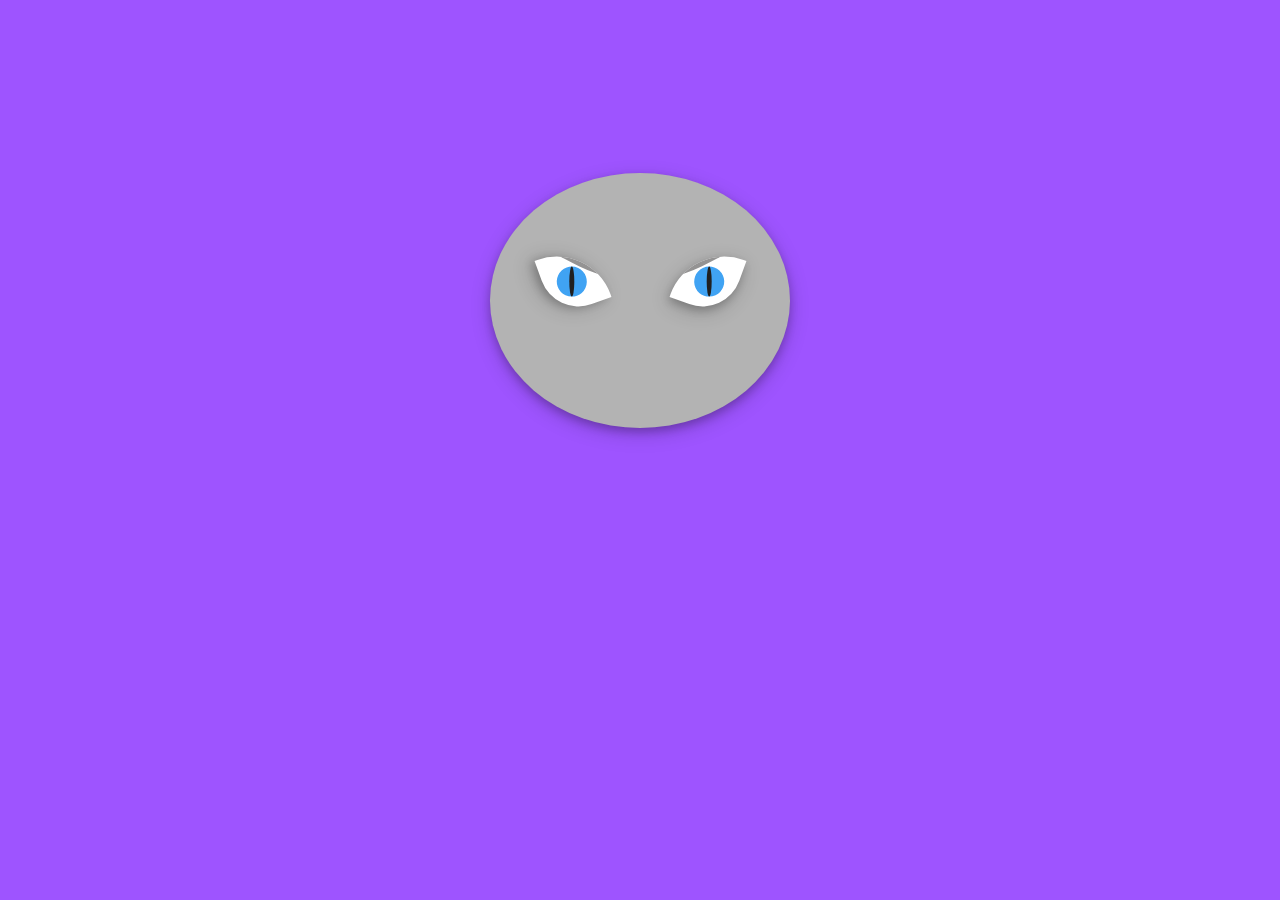
==== index.html @ 2d7a707e "cara gatito gris, con pestañeo al presionar" ====
<!DOCTYPE html>
<html lang="en">
<head>
  <meta charset="UTF-8">
  <meta http-equiv="X-UA-Compatible" content="IE=edge">
  <meta name="viewport" content="width=device-width, initial-scale=1.0">
  <link rel="stylesheet" href="style.css">
  <link rel="stylesheet" href="eye.css">

  <title>Cat Css</title>
</head>
<body>
  
  
  <div class="head">
    
    <div class="container">
      <div class="eye-l">
        <div class="ceye-l">
          <span></span>
        </div>
        <div class="ball-l">
          <div class="sball-l"></div>
        </div>
      </div>
      <div class="eye-r">
        <div class="ceye-r">
          <span></span>
        </div>
        <div class="ball-r">
          <div class="sball-r"></div>
        </div>
      </div>
    </div>
  </div>
    
  </div>
</body>
</html>
---- style.css ----
*{
  margin: 0;
  padding: 0;
  box-sizing: border-box;
}
:root{
  --backgrounnd: #9E54FF;
  --skin: #b3b3b3;
  --white: #FFFEFA;
  --black: #000000;
  --grey: #BABABA;
  --rose: #FF9AC9;
}


body{
  height: 100%;
  min-height: 600px;
  background: var(--backgrounnd);
  display: flex;
  align-items: center;
  justify-content: center;
}

.head{
  width: 300px;
  height: 255px;
  background: var(--skin);
  border-radius: 50%;
  position: relative;
  display: flex;
  justify-content: center;
  box-shadow: 0 4px 8px 0 rgba(0, 0, 0, 0.2), 0 6px 20px 0 rgba(0, 0, 0, 0.19);
}

.head:hover .ceye-l span{
  height: 100%;
}
.head:hover .ceye-r span{
  height: 100%;
}
---- eye.css ----
.container{
    width: 65%;
    height: 60px;
    top: 30%;
    position: relative;
    display: flex;
    justify-content: space-between;
}


/* RIGHT EYE */

.eye-r{
    width: 60px;
    height: 60px;
    background-color: #fff;
    border-radius: 95% 0 65% 0;
    transform: rotate(20deg);
    overflow: hidden;
    /* border: 1px solid #262626; */
    /* border-top: 2px solid #262626; */
    /* border-bottom: 1px solid #262626; */
    box-shadow: 0 4px 8px 0 rgba(0, 0, 0, 0.2), 0 6px 20px 0 rgba(0, 0, 0, 0.19)
}

.ball-r{
    width: 30px;
    height: 30px;
    background-color: rgb(64, 163, 243);
    position: absolute;
    top: 54%;
    left: 54%;
    transform: translate(-50%, -50%);
    border-radius: 50%;
}

.sball-r{
    width: 5px;
    height: 30px;
    background-color: rgb(32, 32, 32);
    position: absolute;
    top: 50%;
    left: 50%;
    transform: translate(-50%, -50%) rotate(340deg);
    border-radius: 50%;
}

.ceye-r{
    width: 85px;
    height: 60px;
    position: absolute;
    top: 53%;
    left: 53%;
    transform: translate(-50%, -50%) rotate(-45deg);
    z-index: 999;
}
.ceye-r span{
    width: 100%;
    height: 22%;
    display: block;
    background-color: #949393;
    border-radius: 0 0 70% 70%;
    transition: .35s;
}

/* .eye-r:hover > .ceye-r span{
    height: 100%;
} */

/* LEFT EYE */

.eye-l{
    width: 60px;
    height: 60px;
    background-color: #fff;
    border-radius: 95% 0 65% 0;
    transform: rotate(70deg);
    overflow: hidden;
    box-shadow: 0 4px 8px 0 rgba(0, 0, 0, 0.2), 0 6px 20px 0 rgba(0, 0, 0, 0.19)
}

.ball-l{
    width: 30px;
    height: 30px;
    background-color: rgb(64, 163, 243);
    position: absolute;
    top: 54%;
    left: 54%;
    transform: translate(-50%, -50%);
    border-radius: 50%;
}

.sball-l{
    width: 5px;
    height: 30px;
    background-color: rgb(32, 32, 32);
    position: absolute;
    top: 50%;
    left: 50%;
    transform: translate(-50%, -50%) rotate(290deg);
    border-radius: 50%;
}

.ceye-l{
    width: 85px;
    height: 60px;
    position: absolute;
    top: 53%;
    left: 53%;
    transform: translate(-50%, -50%) rotate(-45deg);
    z-index: 999;
}
.ceye-l span{
    width: 100%;
    height: 22%;
    display: block;
    background-color: #949393;
    border-radius: 0 0 60% 60%;
    transition: .35s;
}

/* .container:hover > .ceye-l span, .ceye-r span {
    height: 100%;
} */
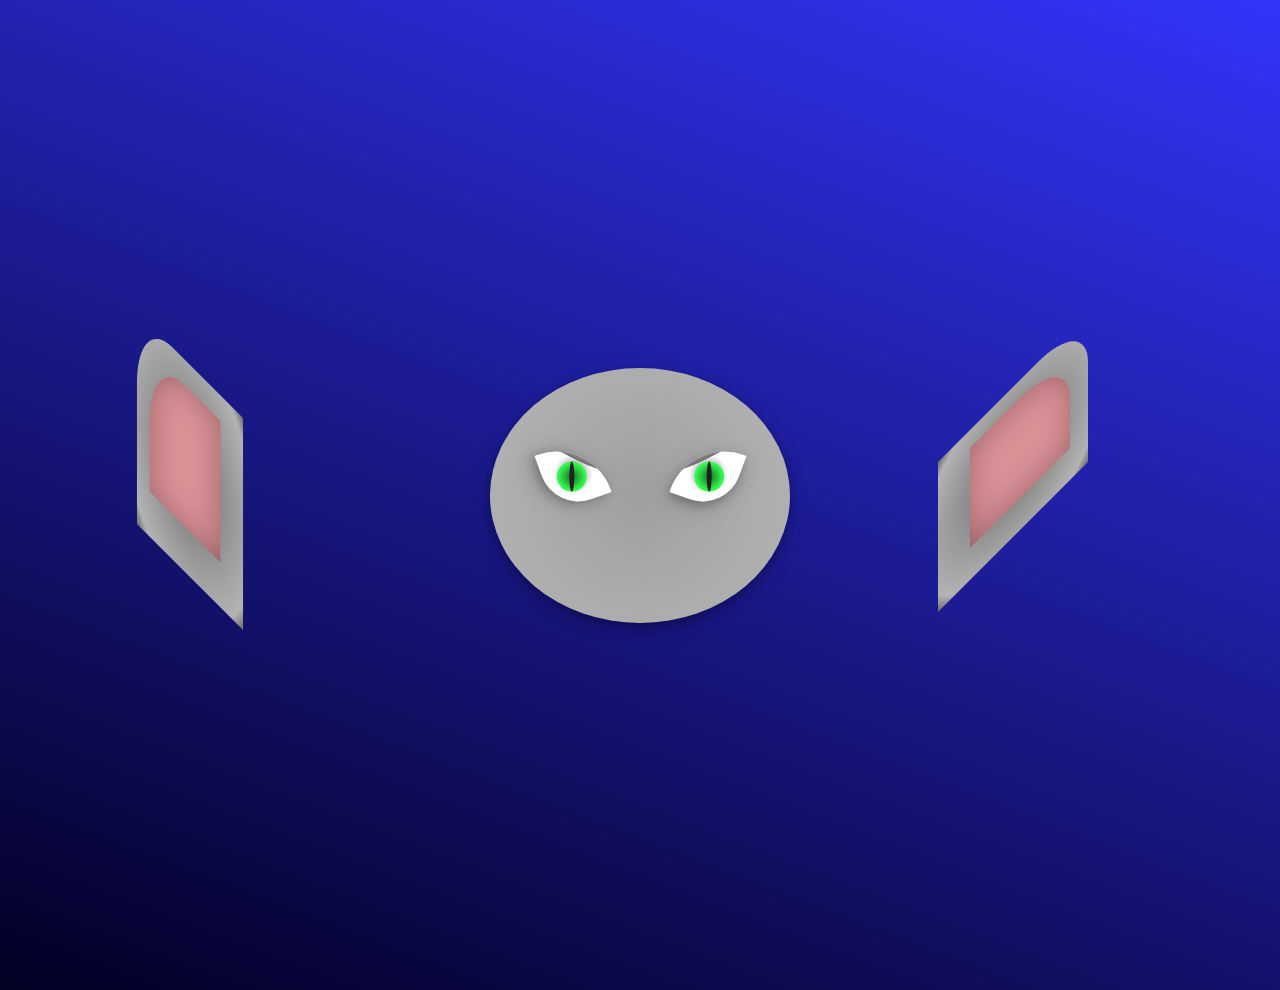
==== commit 5aaac1f3: "gato con orejas" ====
--- a/index.html
+++ b/index.html
@@ -6,14 +6,22 @@
   <meta name="viewport" content="width=device-width, initial-scale=1.0">
   <link rel="stylesheet" href="style.css">
   <link rel="stylesheet" href="eye.css">
+  <link rel="stylesheet" href="ears.css">
 
   <title>Cat Css</title>
 </head>
 <body>
   
   
+  <div class="ear-l">
+    <div class="ear-in-l"></div>
+  </div>
+  <div class="ear-r">
+    <div class="ear-in-r"></div>
+  </div>
   <div class="head">
     
+
     <div class="container">
       <div class="eye-l">
         <div class="ceye-l">
@@ -33,7 +41,10 @@
       </div>
     </div>
   </div>
-    
+  
+  <!-- <div class="ear">
+    <div class="ear-in"></div>
+  </div> -->
   </div>
 </body>
 </html>
--- a/style.css
+++ b/style.css
@@ -15,8 +15,9 @@
 
 body{
   height: 100%;
-  min-height: 600px;
-  background: var(--backgrounnd);
+  min-height: 990px;
+  background: rgb(2,0,36);
+  background: linear-gradient(21deg, rgba(2,0,36,1) 0%, rgba(52,52,250,1) 100%);
   display: flex;
   align-items: center;
   justify-content: center;
@@ -25,7 +26,8 @@
 .head{
   width: 300px;
   height: 255px;
-  background: var(--skin);
+  background: rgb(159,159,159);
+background: radial-gradient(circle, rgba(159,159,159,1) 0%, rgba(179,179,179,1) 89%, rgba(108,106,106,1) 100%);
   border-radius: 50%;
   position: relative;
   display: flex;
--- a/eye.css
+++ b/eye.css
@@ -14,7 +14,8 @@
 .eye-r{
     width: 60px;
     height: 60px;
-    background-color: #fff;
+    background: rgb(108,108,108);
+background: radial-gradient(circle, rgba(108,108,108,1) 0%, rgba(255,255,255,1) 46%);
     border-radius: 95% 0 65% 0;
     transform: rotate(20deg);
     overflow: hidden;
@@ -27,7 +28,8 @@
 .ball-r{
     width: 30px;
     height: 30px;
-    background-color: rgb(64, 163, 243);
+    background: rgb(22,112,35);
+background: radial-gradient(circle, rgba(22,112,35,1) 0%, rgba(52,250,81,1) 65%);
     position: absolute;
     top: 54%;
     left: 54%;
@@ -59,7 +61,8 @@
     width: 100%;
     height: 22%;
     display: block;
-    background-color: #949393;
+    background: rgb(108,108,108);
+background: linear-gradient(0deg, rgba(108,108,108,1) 0%, rgba(186,186,186,1) 91%);
     border-radius: 0 0 70% 70%;
     transition: .35s;
 }
@@ -73,7 +76,8 @@
 .eye-l{
     width: 60px;
     height: 60px;
-    background-color: #fff;
+    background: rgb(108,108,108);
+    background: radial-gradient(circle, rgba(108,108,108,1) 0%, rgba(255,255,255,1) 46%);
     border-radius: 95% 0 65% 0;
     transform: rotate(70deg);
     overflow: hidden;
@@ -83,7 +87,8 @@
 .ball-l{
     width: 30px;
     height: 30px;
-    background-color: rgb(64, 163, 243);
+    background: rgb(22,112,35);
+    background: radial-gradient(circle, rgba(22,112,35,1) 0%, rgba(52,250,81,1) 65%);
     position: absolute;
     top: 54%;
     left: 54%;
@@ -115,7 +120,8 @@
     width: 100%;
     height: 22%;
     display: block;
-    background-color: #949393;
+    background: rgb(108,108,108);
+background: linear-gradient(0deg, rgba(108,108,108,1) 0%, rgba(186,186,186,1) 91%);
     border-radius: 0 0 60% 60%;
     transition: .35s;
 }
--- a/ears.css
+++ b/ears.css
@@ -0,0 +1,47 @@
+.ear-l{
+    width: 150px;
+    height: 150px;
+    transform: rotate(45deg) skew(45deg);
+    border-top-left-radius: 50px;
+    top: 44%;
+    left: 9%;
+    position: absolute;
+    background: rgb(108,106,106);
+background: radial-gradient(circle, rgba(108,106,106,1) 0%, rgba(179,179,179,1) 89%, rgba(108,106,106,1) 100%);
+}
+.ear-in-l{
+    width: 100px;
+    height: 100px;
+    border-top-left-radius: 50px;
+    top: 12%;
+    left: 12%;
+    background-color: rgb(223, 147, 153);
+    box-shadow: 0px 0px 35px -12px rgba(0,0,0,0.53) inset;
+-webkit-box-shadow: 0px 0px 35px -12px rgba(0,0,0,0.53) inset;
+-moz-box-shadow: 0px 0px 35px -12px rgba(0,0,0,0.53) inset;
+    position: absolute;
+}
+
+.ear-r{
+    width: 150px;
+    height: 150px;
+    transform: rotate(90deg) skew(45deg);
+    border-top-left-radius: 50px;
+    top: 43%;
+    right: 15%;
+    position: absolute;
+    background: rgb(108,106,106);
+background: radial-gradient(circle, rgba(108,106,106,1) 0%, rgba(179,179,179,1) 89%, rgba(108,106,106,1) 100%);
+}
+.ear-in-r{
+    width: 100px;
+    height: 100px;
+    border-top-left-radius: 50px;
+    top: 12%;
+    left: 12%;
+    background-color: rgb(223, 147, 153);
+    box-shadow: 0px 0px 35px -12px rgba(0,0,0,0.53) inset;
+    -webkit-box-shadow: 0px 0px 35px -12px rgba(0,0,0,0.53) inset;
+    -moz-box-shadow: 0px 0px 35px -12px rgba(0,0,0,0.53) inset;
+    position: absolute;
+}
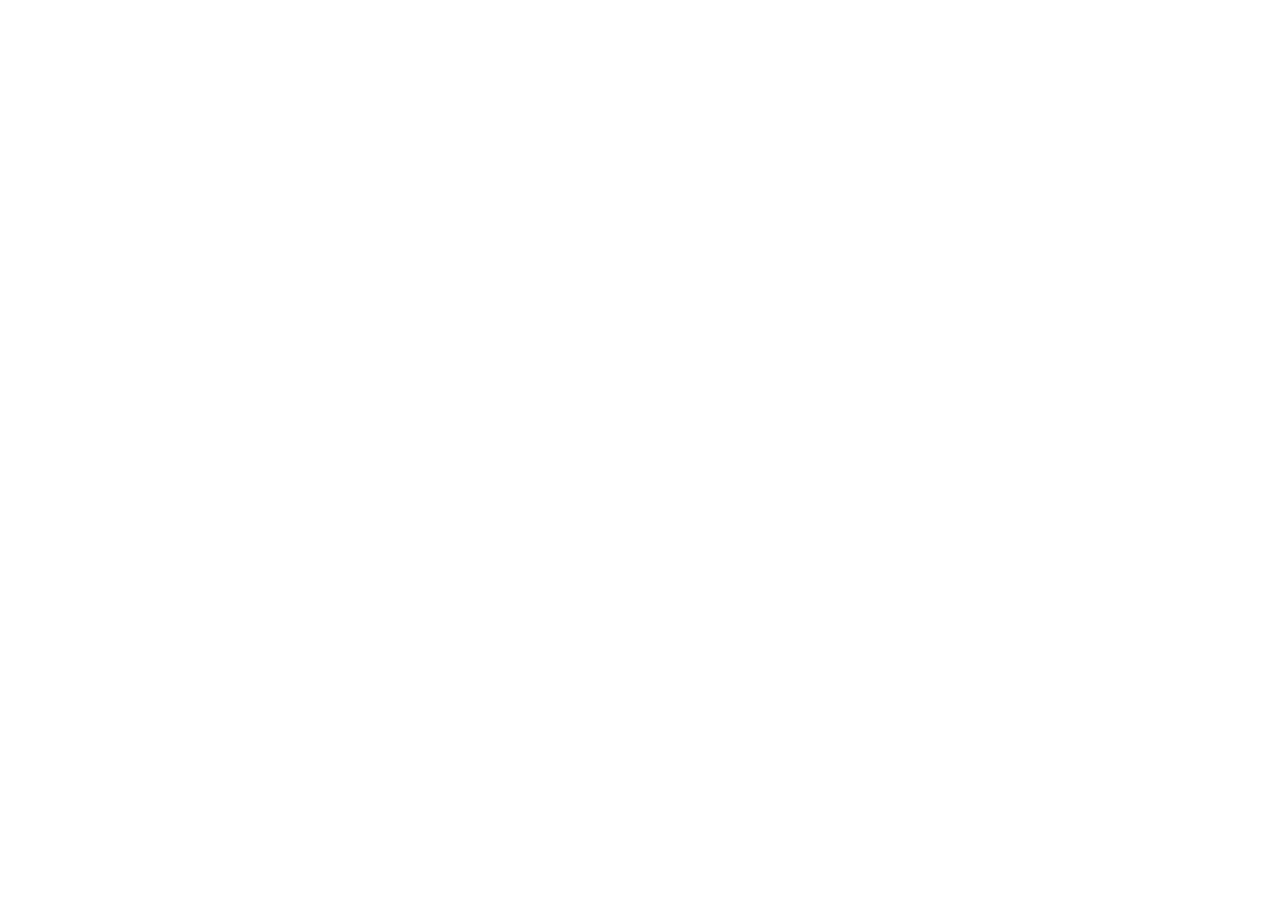
==== commit f7359915: "Cat v1.0 folder" ====
--- a/index.html
+++ b/index.html
@@ -1,50 +1,13 @@
 <!DOCTYPE html>
 <html lang="en">
 <head>
-  <meta charset="UTF-8">
-  <meta http-equiv="X-UA-Compatible" content="IE=edge">
-  <meta name="viewport" content="width=device-width, initial-scale=1.0">
-  <link rel="stylesheet" href="style.css">
-  <link rel="stylesheet" href="eye.css">
-  <link rel="stylesheet" href="ears.css">
-
-  <title>Cat Css</title>
+    <meta charset="UTF-8">
+    <meta http-equiv="X-UA-Compatible" content="IE=edge">
+    <meta name="viewport" content="width=device-width, initial-scale=1.0">
+    <link rel="stylesheet" href="style.css">
+    <title>Gato v2.0</title>
 </head>
 <body>
-  
-  
-  <div class="ear-l">
-    <div class="ear-in-l"></div>
-  </div>
-  <div class="ear-r">
-    <div class="ear-in-r"></div>
-  </div>
-  <div class="head">
     
-
-    <div class="container">
-      <div class="eye-l">
-        <div class="ceye-l">
-          <span></span>
-        </div>
-        <div class="ball-l">
-          <div class="sball-l"></div>
-        </div>
-      </div>
-      <div class="eye-r">
-        <div class="ceye-r">
-          <span></span>
-        </div>
-        <div class="ball-r">
-          <div class="sball-r"></div>
-        </div>
-      </div>
-    </div>
-  </div>
-  
-  <!-- <div class="ear">
-    <div class="ear-in"></div>
-  </div> -->
-  </div>
 </body>
 </html>
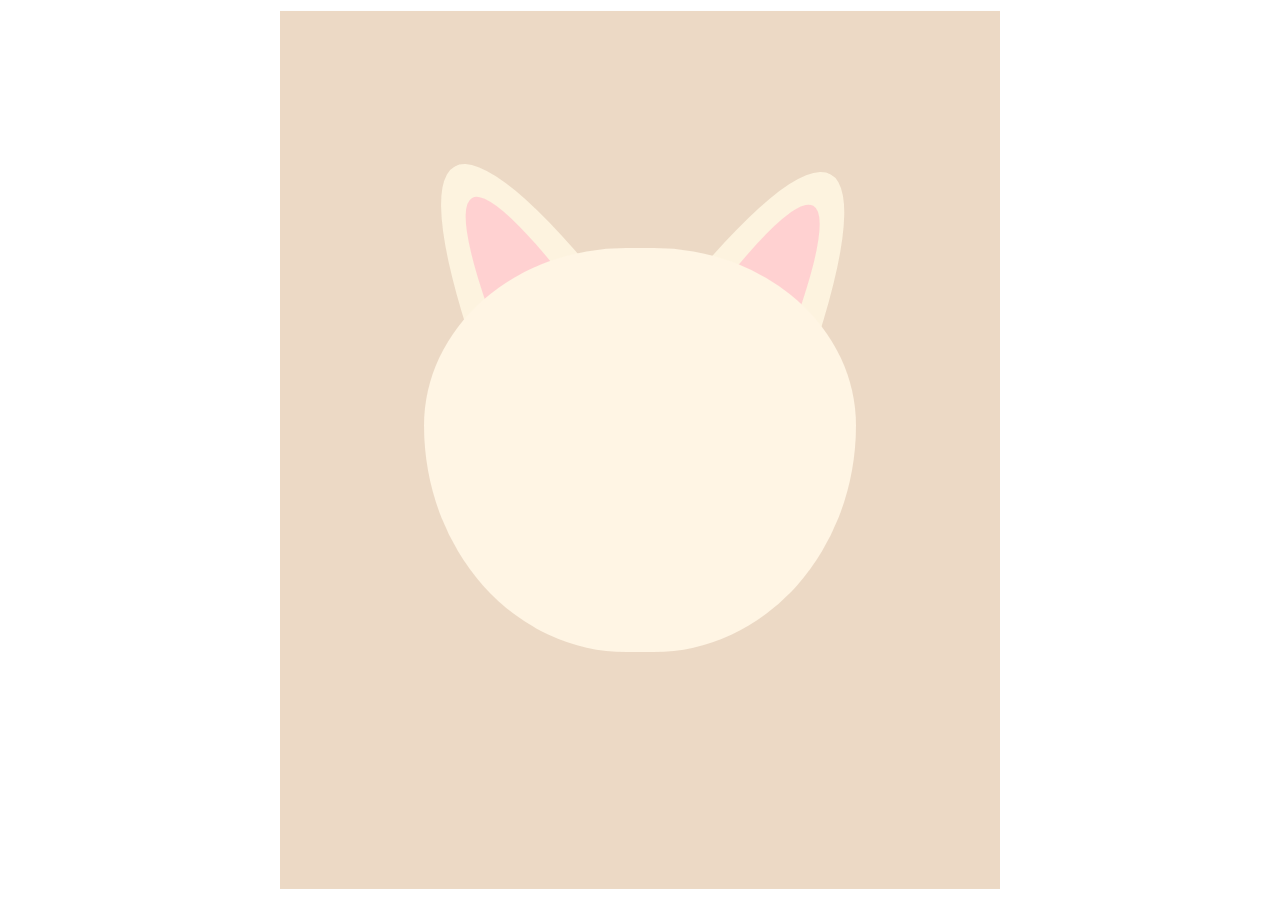
==== commit 090ddf3e: "cat v2.0 head and ears" ====
--- a/index.html
+++ b/index.html
@@ -8,6 +8,16 @@
     <title>Gato v2.0</title>
 </head>
 <body>
-    
+    <div class="container">
+        <div class="ears ear-l"></div>
+        <div class="ears ear-r"></div>
+        <div class="head">
+            <div class="eye-l"></div>
+            <div class="eye-r"></div>
+            <div class="mouth">
+                <div class="nose"></div>
+            </div>
+        </div>
+    </div>
 </body>
 </html>
--- a/style.css
+++ b/style.css
@@ -0,0 +1,56 @@
+body{
+    margin: 0; padding: 0;
+    position: relative;
+    min-height: 100vh;
+}
+:root{
+    --container-hue: 30;
+    --head__bg: #fff;
+    --size: 80;
+    --unit: calc((var(--size) / 820 ) * 1vmin);
+    --skin:#fff5e4;
+    --skindark:#ddd3c0;
+    --nose: #FFE3E1;
+    --ear: #FFD1D1;
+    --blush: #FF9494;
+    --blueeye: #9ADCFF;
+    --greeneye: #C3FF99;
+}
+
+.container{
+    position: fixed;
+    top: 50%;
+    left: 50%;
+    transform: translate(-50%, -50%);
+    width: calc(820 * var(--unit));
+    height: calc(1000 * var(--unit));
+    background: hsla(var(--container-hue), 50%, 70%, 0.5);
+}
+
+.ears{
+    width: 20%;
+    height: 80%;
+    position: absolute;
+    border: 4vmin solid #fdf3df;
+    border-radius: 70% 70% 0% 0% / 120% 120% 0% 0%;
+    background: var(--ear);
+    clip-path: inset(0 0 80% 0);
+    top: 0;
+    left: 0;
+}
+.ear-l{
+    transform: rotate(29deg) translate(129%, -3%);
+}
+.ear-r{
+    transform: rotate(-29deg) translate(79%, 28%);
+}
+.head{
+    width: 60%;
+    height: 46%;
+    top: 50%;
+    left:50%;
+    position: absolute;
+    transform: translate(-50%,-50%);
+    background: var(--skin);
+    border-radius: 50% 50% 50% 50% / 47% 47% 60% 60%;
+}
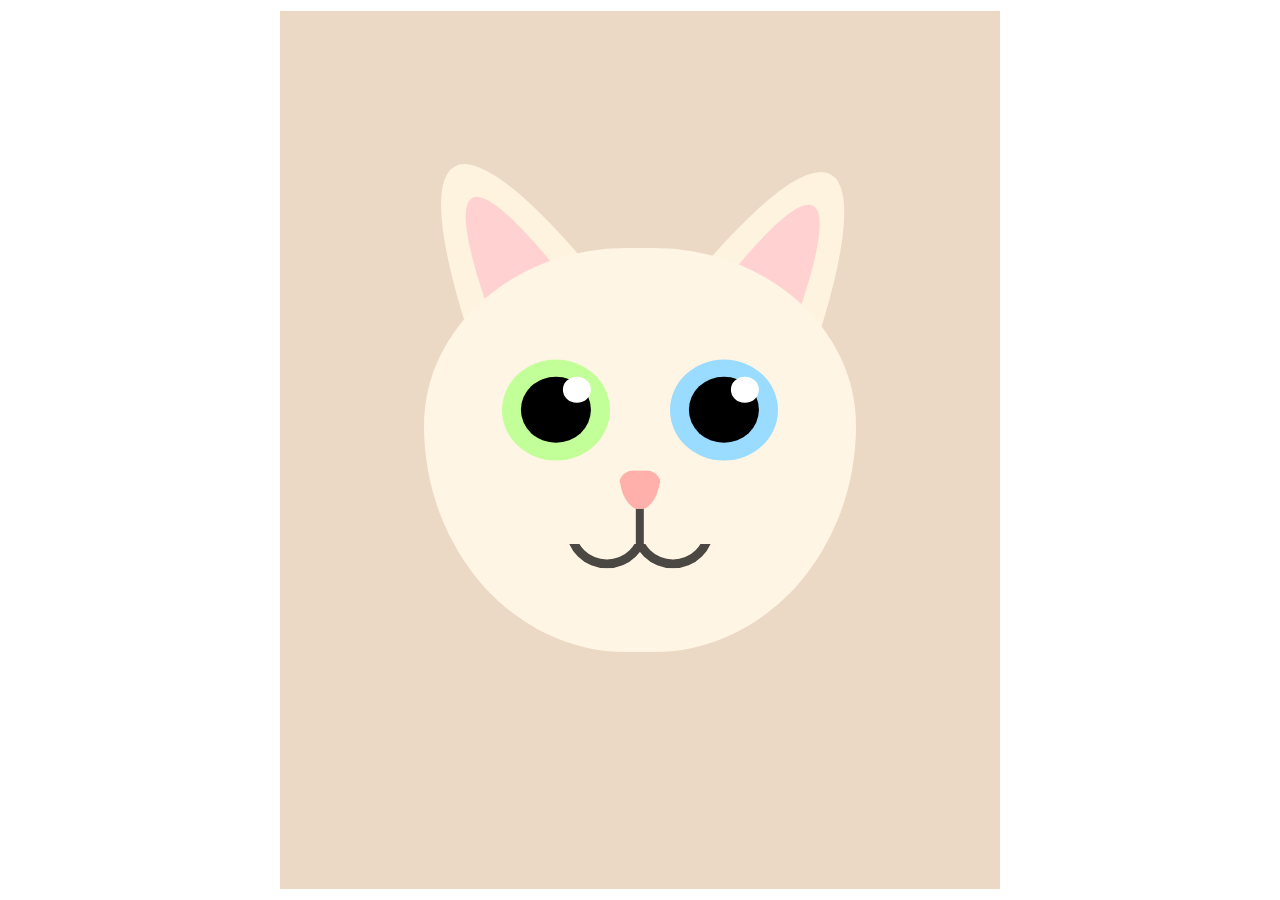
==== commit 18c63387: "cat v2.0 eyes, nose, mouth and tongue and blush animation" ====
--- a/index.html
+++ b/index.html
@@ -12,10 +12,23 @@
         <div class="ears ear-l"></div>
         <div class="ears ear-r"></div>
         <div class="head">
-            <div class="eye-l"></div>
-            <div class="eye-r"></div>
+            <div class="eyes">
+                <div class="eye eye-l">
+                    <div class="pupil"></div>
+                </div>
+                <div class="eye eye-r">
+                    <div class="pupil"></div>
+                </div>
+            </div>
+            <div class="blush blush-l"></div>
+            <div class="blush blush-r"></div>
             <div class="mouth">
-                <div class="nose"></div>
+                <div class="tongue"></div>
+                <div class="mouth-mid"></div>
+                <div class="nose-top"></div>
+                <div class="nose-bot"></div>
+                <div class="lips lip-l"></div>
+                <div class="lips lip-r"></div>
             </div>
         </div>
     </div>
--- a/style.css
+++ b/style.css
@@ -54,3 +54,145 @@
     background: var(--skin);
     border-radius: 50% 50% 50% 50% / 47% 47% 60% 60%;
 }
+
+.eyes{
+    position: absolute;
+    width: 100%;
+    height: 25%;
+    top: 40%;
+    left: 50%;
+    transform: translate(-50%,-50%);
+}
+
+.eye{
+    width: 25%;
+    height: 100%;
+    /* background-color: #000; */
+    position: absolute;
+    border-radius: 50%;
+}
+.eye-r{
+    background: var(--blueeye);
+    right: 18%;
+}
+.eye-l{
+    background: var(--greeneye);
+    left: 18%;
+}
+.pupil{
+    width: 65%;
+    height: 65%;
+    position: absolute;
+    top: 50%;
+    left: 50%;
+    transform: translate(-50%,-50%);
+    background: #000;
+    border-radius: 50%;
+}
+.pupil::after{
+    content: '';
+    position: absolute;
+    width: 40%;
+    height: 40%;
+    right: 0;
+    background-color: #fff;
+    border-radius: 50%;
+    z-index: 999;
+}
+
+.blush{
+    width: 15%;
+    height: 10%;
+    opacity: .0;
+    position: absolute;
+    top: 56%;
+    background: var(--blush);
+    border-radius: 50% 30% 40% 30% / 50% 50% 40% 30%;
+    transition: ease-in-out .35s;
+}
+.blush-r{
+    right: 18%;
+}
+.blush-l{
+    left: 20%;
+}
+
+.mouth{
+    position: absolute;
+    width: 38%;
+    height: 32%;
+    /* background-color: grey;*/
+    opacity: 0.7; 
+    top: 71%;
+    left: 50%;
+    transform: translate(-50%,-50%);
+}
+.nose-top{
+    position: absolute;
+    width: 25%;
+    height: 30%;
+    background: var(--blush);
+    left: 50%;
+    transform: translate(-50%,0);
+    border-radius: 82% 82% 120% 120% / 82% 82% 120% 120%;
+    clip-path: inset(0 0 67% 0);
+}
+.nose-bot{
+    position: absolute;
+    width: 25%;
+    height: 30%;
+    background: var(--blush);
+    left: 50%;
+    transform: translate(-50%,0);
+    clip-path: inset(23% 0% 0% 0%);
+    border-radius: 0% 0% 120% 120% / 0% 0% 220% 220%;
+}
+.mouth-mid{
+    position: absolute;
+    width: 5%;
+    height: 40%;
+    background-color: #000;
+    left: 50%;
+    top: 20%;
+    transform: translate(-50%,0);
+}
+
+.lips{
+    position: absolute;
+    width: 39%;
+    height: 49%;
+    border-radius: 50%;
+    top: 13%;
+    border: 1vmin solid #000;
+    background: var(--skin);
+}
+.lip-r{
+    right: 5%;
+    clip-path: inset(70% 0% 0% 0%);
+}
+.lip-l{
+    clip-path: inset(70% 0% 0% 0%);
+    left: 5%;
+}
+.tongue{
+    position: absolute;
+    width: 25%;
+    height: 0%;
+    background: var(--blush);
+    opacity: 1;
+    border-radius: 0% 0% 120% 120% / 0% 0% 220% 220%;
+    left: 50%;
+    top: 63%;
+    transform: translate(-50%,0);
+    transition: .35s;
+}
+
+.head:hover .tongue{
+    height: 30%;
+}
+
+.head:hover .blush{
+    opacity: 0.3;
+}
+
+
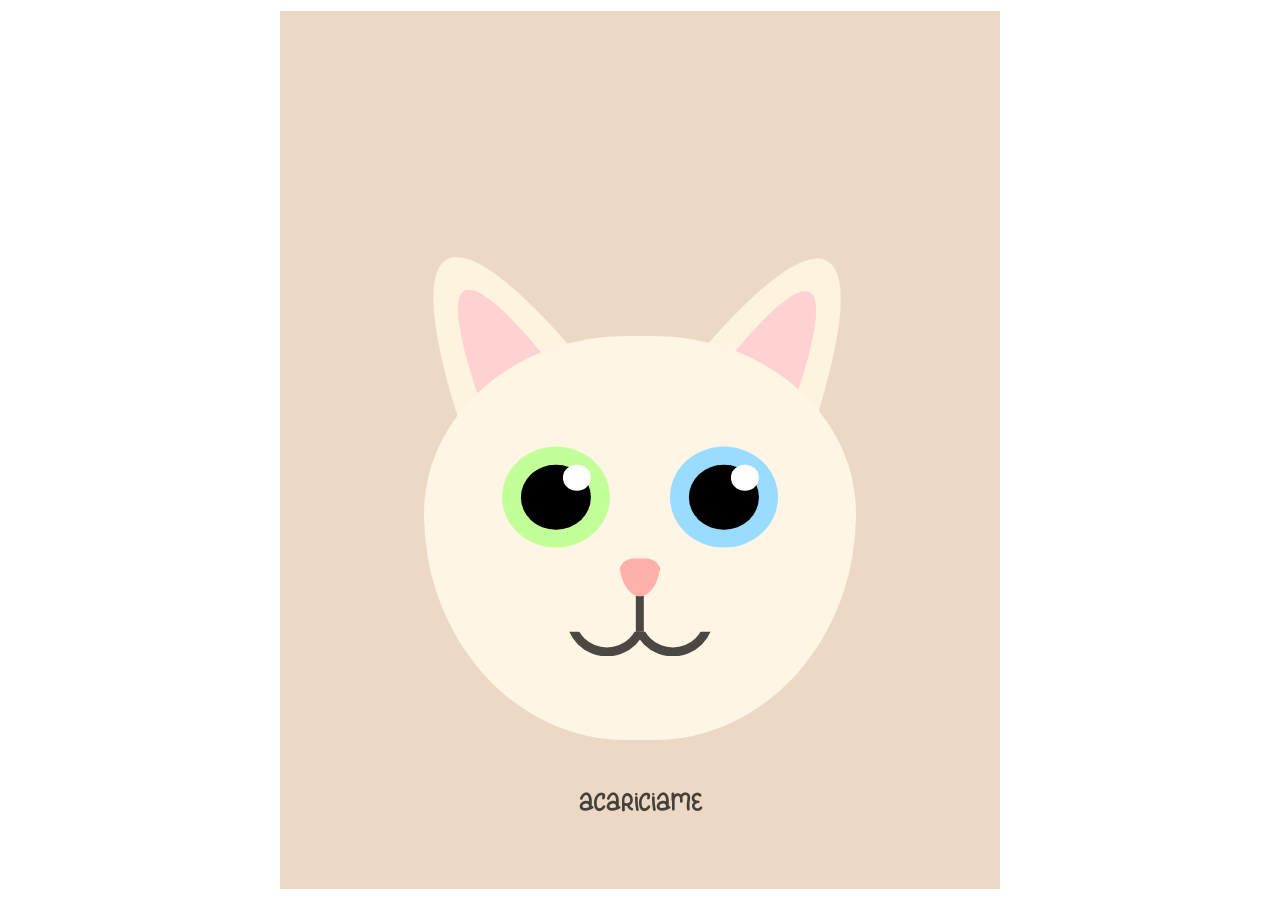
==== commit 2ceb2135: "cat v2.0 text animation" ====
--- a/index.html
+++ b/index.html
@@ -9,6 +9,9 @@
 </head>
 <body>
     <div class="container">
+        <div class="text">
+            <p>RRRRRRRRR</p>
+        </div>
         <div class="ears ear-l"></div>
         <div class="ears ear-r"></div>
         <div class="head">
@@ -19,6 +22,10 @@
                 <div class="eye eye-r">
                     <div class="pupil"></div>
                 </div>
+                <div class="shut shut-l"></div>
+                <div class="shut-up shut-up-l"></div>
+                <div class="shut shut-r"></div>
+                <div class="shut-up shut-up-r"></div>
             </div>
             <div class="blush blush-l"></div>
             <div class="blush blush-r"></div>
@@ -31,6 +38,9 @@
                 <div class="lips lip-r"></div>
             </div>
         </div>
+        <div class="acariciame">
+            <p>ACARICIAME</p>
+        </div>
     </div>
 </body>
 </html>
--- a/style.css
+++ b/style.css
@@ -1,3 +1,8 @@
+@font-face {
+    font-family: meow;
+    src: url(fonts/Meowcat.ttf);
+}
+
 body{
     margin: 0; padding: 0;
     position: relative;
@@ -16,6 +21,48 @@
     --blueeye: #9ADCFF;
     --greeneye: #C3FF99;
 }
+.text {
+    position: absolute;
+    background: #fff;
+    top: 13%;
+    left: 10%;
+    padding: 0 5%;
+    border-radius: 10% 10% 10% 10% / 30% 30% 30% 30%;
+    font-size: 275%;
+    font-family: meow;
+    letter-spacing: 100%;
+    z-index: 5;
+    animation: text 3s infinite;
+    transition: opacity 300ms ease-in-out;
+    opacity: 0;
+    box-shadow: 0px 0px 5px 0px var(--black);
+}
+.text p {
+    padding: 0;
+    margin: 0;
+}
+
+@keyframes text {
+    0% { transform: scale(1); }
+    50% { transform: scale(1.1); }
+    0% { transform: scale(1); }
+  }
+
+.acariciame{
+    height: 10%;
+    position: absolute;
+    bottom: 2%;
+    left: 50%;
+    transform: translate(-50%,0);
+    font-family: meow;
+    color: #000;
+    opacity: .7;
+}   
+.acariciame p{
+    padding: 0;
+    margin: 0;
+    font-size: 200%;
+}
 
 .container{
     position: fixed;
@@ -39,15 +86,15 @@
     left: 0;
 }
 .ear-l{
-    transform: rotate(29deg) translate(129%, -3%);
+    transform: rotate(29deg) translate(147%, 7%);
 }
 .ear-r{
-    transform: rotate(-29deg) translate(79%, 28%);
+    transform: rotate(-29deg) translate(55%, 38%);
 }
 .head{
     width: 60%;
     height: 46%;
-    top: 50%;
+    top: 60%;
     left:50%;
     position: absolute;
     transform: translate(-50%,-50%);
@@ -99,6 +146,44 @@
     border-radius: 50%;
     z-index: 999;
 }
+
+.shut{
+    position: absolute;
+    width: 25%;
+    height: 100%;
+    background-color: var(--skin);
+    border: .5vmin solid rgba(0, 0, 0, 0.151);
+    position: absolute;
+    border-radius: 50%;
+    clip-path: inset(0% 0 100% 0);
+    transition: .35s;
+}
+.shut-l{
+    left: 17%;
+}
+.shut-r{
+    right: 17%;
+}
+
+.shut-up{
+    position: absolute;
+    width: 26%;
+    height: 101%;
+    background-color: var(--skin);
+    border: .5vmin solid var(--skin);
+    position: absolute;
+    border-radius: 50%;
+    clip-path: inset(0% 0 100% 0);
+    transition: .35s;
+}
+.shut-up-l{
+    left: 16.5%;
+}
+.shut-up-r{
+    right: 16.5%;
+}
+
+
 
 .blush{
     width: 15%;
@@ -187,12 +272,26 @@
     transition: .35s;
 }
 
-.head:hover .tongue{
+.container:active .tongue{
     height: 30%;
 }
 
-.head:hover .blush{
+.container:active .blush{
     opacity: 0.3;
 }
 
-
+.container:active .shut{
+    clip-path: inset(0% 0 0% 0);
+
+}
+
+.container:active .shut-up{
+    clip-path: inset(0% 0 40% 0);
+
+}
+
+.container:active .text {
+    opacity: 1;
+}
+
+
